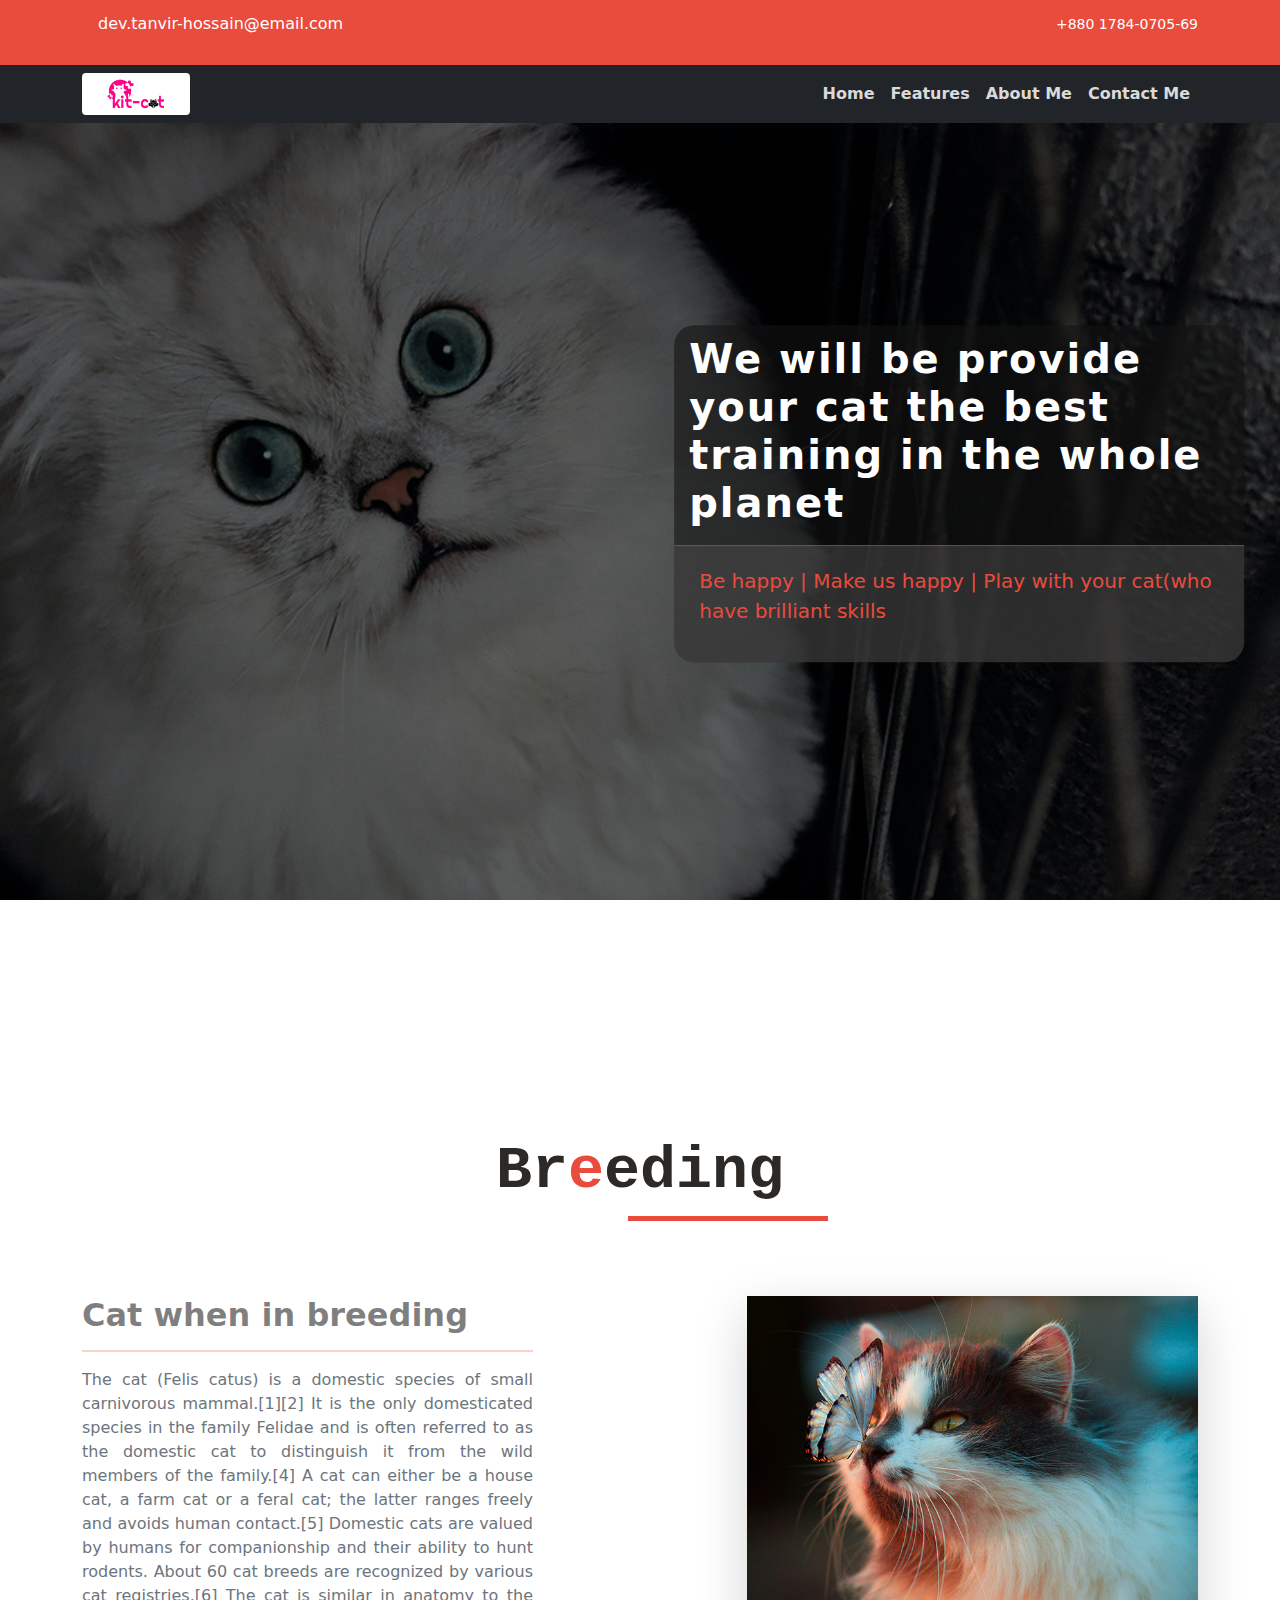
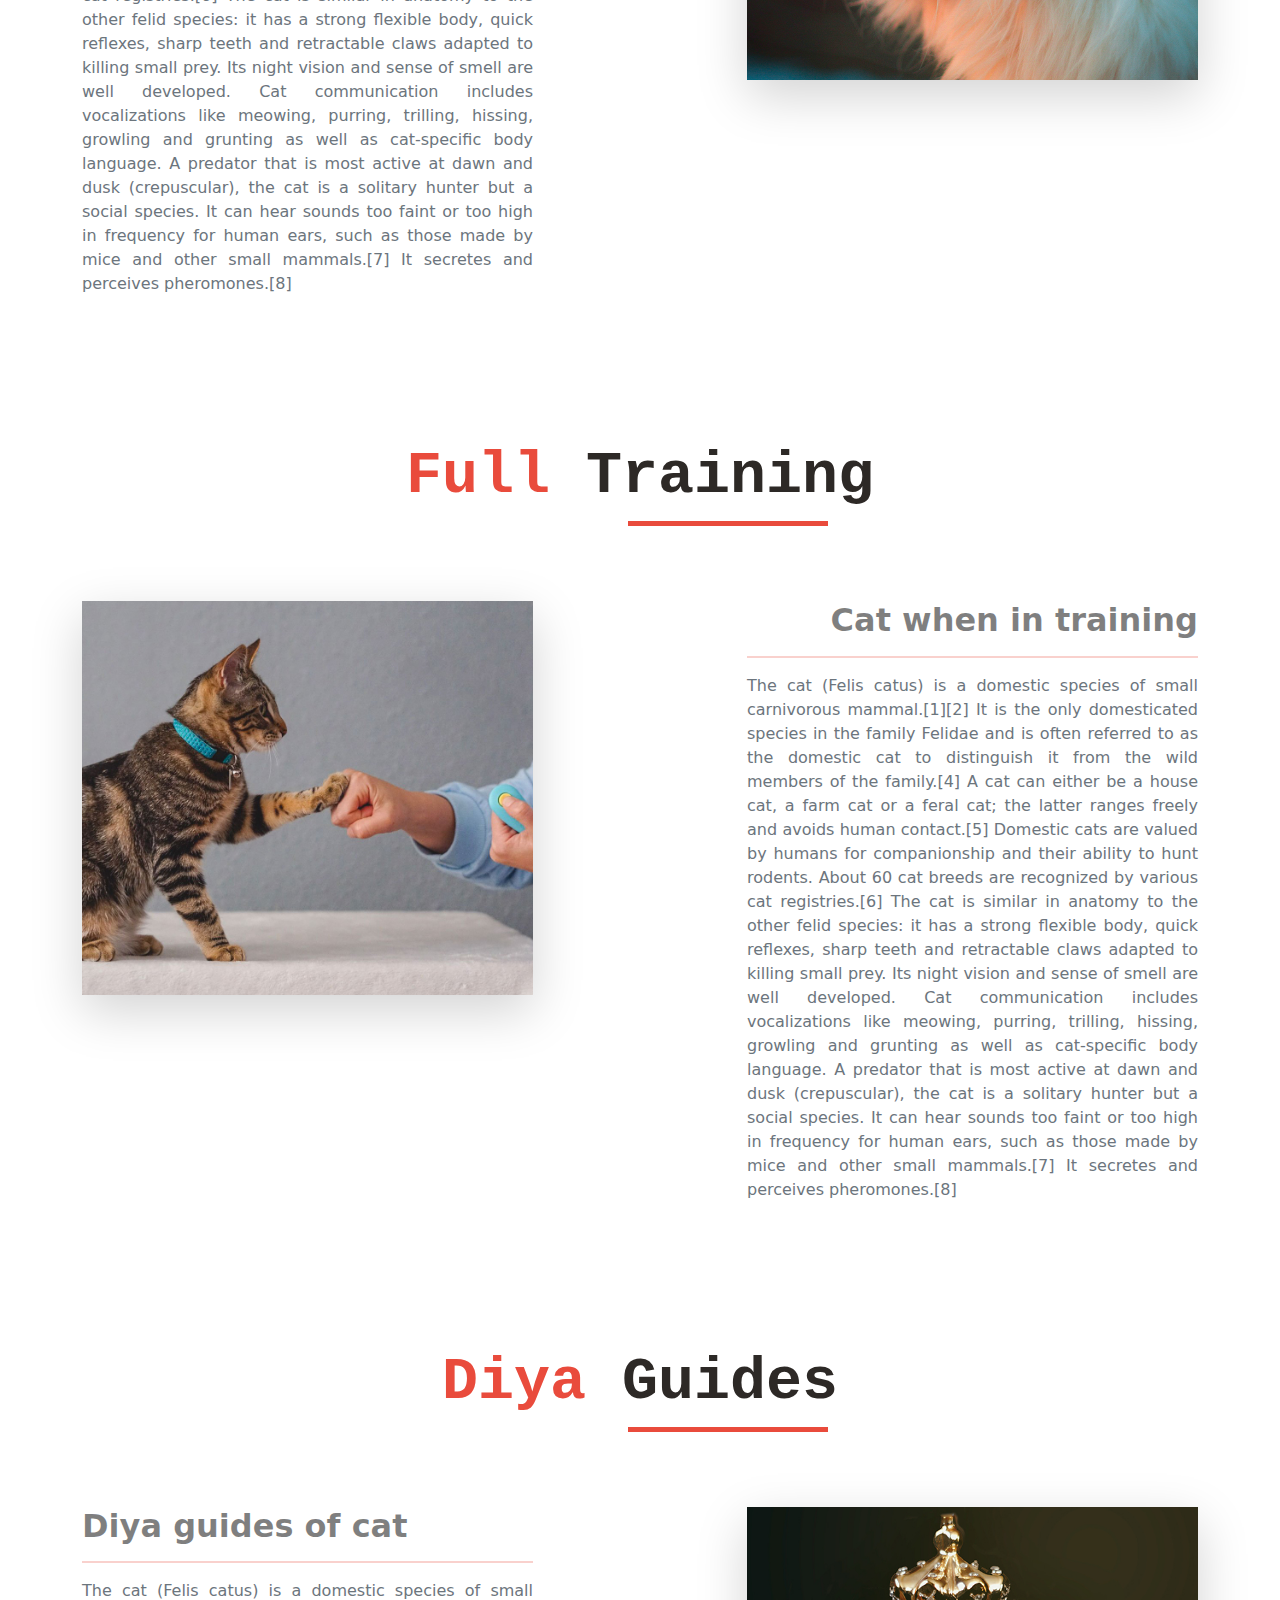
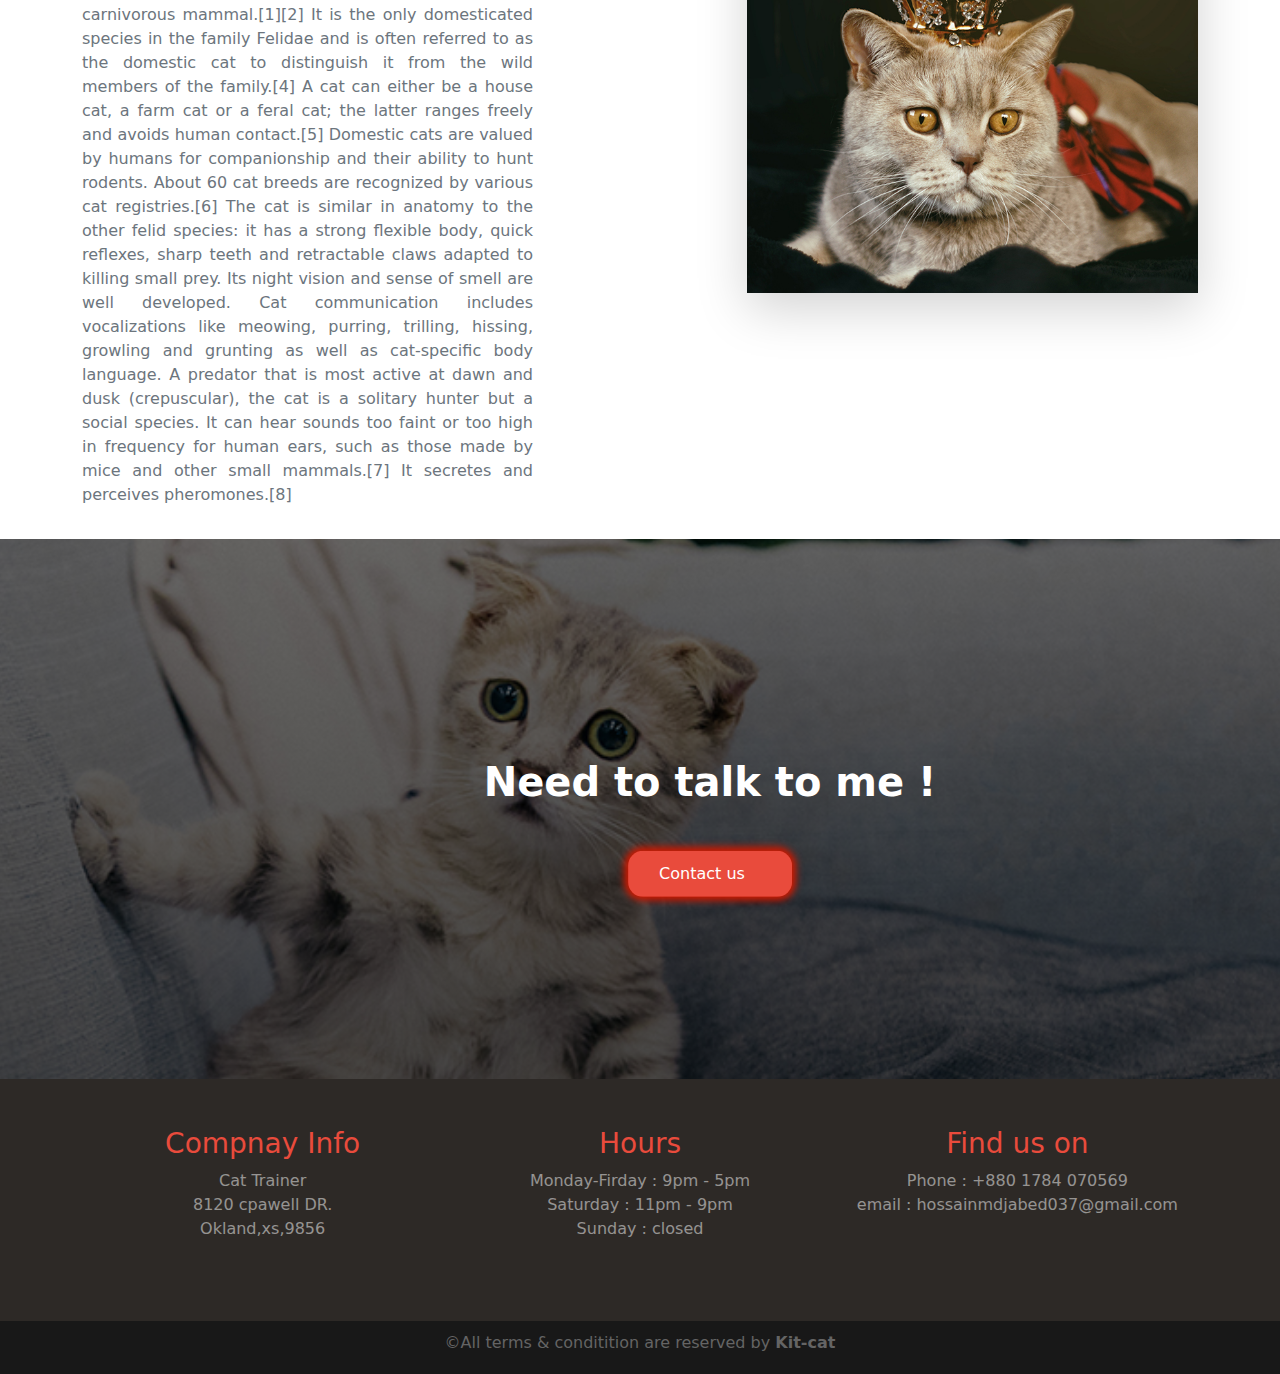
==== index.html @ 7d4f5f68 "first commit" ====
<!DOCTYPE html>
<html lang="en">

<head>
    <meta charset="UTF-8">
    <meta http-equiv="X-UA-Compatible" content="IE=edge">
    <meta name="viewport" content="width=device-width, initial-scale=1.0">
    <title>Kit-cat</title>
    <!------------------------------------------------
        Bootstrap link here 
    ------------------------------------------------>
    <link rel="stylesheet" href="css/bootstrap.min.css">
    <!------------------------------------------------
        Bootstrap link here 
     ------------------------------------------------>
    <!------------------------------------------------
        Font-Awesome link here 
    ------------------------------------------------>
    <link rel="stylesheet" href="https://cdnjs.cloudflare.com/ajax/libs/font-awesome/5.15.2/css/all.min.css"
        integrity="sha512-HK5fgLBL+xu6dm/Ii3z4xhlSUyZgTT9tuc/hSrtw6uzJOvgRr2a9jyxxT1ely+B+xFAmJKVSTbpM/CuL7qxO8w=="
        crossorigin="anonymous" />
    <!------------------------------------------------
        Font-Awesome link here 
     ------------------------------------------------>

    <!------------------------------------------------
        Css/fav-icon link here 
     ------------------------------------------------>
    <link rel="shortcut icon" href="images/icon.svg" type="image/x-icon">
    <link rel="stylesheet" href="style.css">
    <!------------------------------------------------
        Css/fav-icon link here 
        Css/fav-icon link here 
     ------------------------------------------------>
</head>
</head>

<body>
    <!------------------------------------------------
        header start from here
     ------------------------------------------------>
    <header>
        <!-- email and phone  -->
        <div class="email-phone">
            <div class="container">
                <div class="row text-sm-center text-md-start">

                    <div class="email mb-3 text-white col-md-6 col-sm-12">
                        <i class="fas fa-envelope"></i>
                        <samll class="ms-3">dev.tanvir-hossain@email.com</samll>
                    </div>

                    <div class="phone text-white col-md-6 col-sm-12 text-md-end">
                        <i class="fas fa-phone"></i>
                        <small class="ms-3">+880 1784-0705-69</small>
                    </div>

                </div>
            </div>
        </div>
    </header>
    <!-- email and phone  -->

    <!-- navigation section -->
    <section class="navigation">
        <nav class="navbar my-nav-bar navbar-expand-lg bg-dark">
            <div class="container">
                <a class="navbar-brand bg-white px-4 rounded" href="#">
                    <img src="images/icon.png" class="logo" alt="">
                </a>
                <button class="navbar-toggler" type="button" data-bs-toggle="collapse" data-bs-target="#navbarNav"
                    aria-controls="navbarNav" aria-expanded="false" aria-label="Toggle navigation">
                    <span class="">
                        <i class="fa-2x fas fa-bars"></i>
                    </span>
                </button>
                <div class="collapse navbar-collapse my-navbar" id="navbarNav">
                    <ul class="navbar-nav">
                        <li class="nav-item">
                            <a class="nav-link active" aria-current="page" href="#">Home</a>
                        </li>
                        <li class="nav-item">
                            <a class="nav-link active" href="#about-cat">Features</a>
                        </li>
                        <li class="nav-item">
                            <a class="nav-link active" href="#">About Me</a>
                        </li>
                        <li class="nav-item">
                            <a class="nav-link active" href="#contact">Contact Me</a>
                        </li>
                    </ul>
                </div>
            </div>
        </nav>
    </section>
    <!-- navigation section -->

    <!-- header-text-img -->
    <section class="header-text-img">
        <div class="container">
            <div class="row">
                <div class="col-md-6 col-sm-12"></div>
                <div class="col-md-6 col-sm-12 header-text">
                    <h1 class="title">We will be provide your cat the best training in the whole planet</h1>
                    <div class="header-footer">
                        <p><span>Be happy</span> |<span> Make us happy </span>| <span> Play with your cat(who have
                                brilliant skills</span></p>
                    </div>
                </div>
            </div>
        </div>
    </section>
    <!-- header-text-img -->
    <!------------------------------------------------
        header end from here
     ------------------------------------------------>

    <!------------------------------------------------
        main start from here
     ------------------------------------------------>
    <main>
        <section id="about-cat" class="about-cat">
            <div class="container">

                <article class="pt-5">
                    <div class="breeding text-center">
                        <p class="font-monospace">Br<span style="color: #E94B3CFF;">e</span>eding</p>
                    </div>
                    <div class="row my-3">
                        <div class="col-sm-12 col-md-5">
                            <h2 class="breeding-title fw-bolder text-sm-center text-black-50 text-md-start">Cat when in
                                breeding</h2>
                            <hr>
                            <p class="about-cat-text-1 text-muted">The cat (Felis catus) is a domestic species of small
                                carnivorous mammal.[1][2] It is the only domesticated species in the family Felidae and
                                is often referred to as the domestic cat to distinguish it from the wild members of the
                                family.[4] A cat can either be a house cat, a farm cat or a feral cat; the latter ranges
                                freely and avoids human contact.[5] Domestic cats are valued by humans for companionship
                                and their ability to hunt rodents. About 60 cat breeds are recognized by various cat
                                registries.[6]

                                The cat is similar in anatomy to the other felid species: it has a strong flexible body,
                                quick reflexes, sharp teeth and retractable claws adapted to killing small prey. Its
                                night vision and sense of smell are well developed. Cat communication includes
                                vocalizations like meowing, purring, trilling, hissing, growling and grunting as well as
                                cat-specific body language. A predator that is most active at dawn and dusk
                                (crepuscular), the cat is a solitary hunter but a social species. It can hear sounds too
                                faint or too high in frequency for human ears, such as those made by mice and other
                                small mammals.[7] It secretes and perceives pheromones.[8]</p>
                        </div>
                        <div class="col-md-2 col-sm-12"></div>
                        <div class="col-sm-12 col-md-5">
                            <img class="img-fluid w-md-100 shadow-lg" src="images/breeding.jpg" alt="">
                        </div>
                    </div>
                </article>


                <article class="pt-5">
                    <div class="breeding text-center">
                        <p class="font-monospace"><span style="color: #E94B3CFF;">Full</span> Training</p>
                    </div>
                    <div class="row my-3">
                        <div class="col-sm-12 col-md-5">
                            <img class="img-fluid shadow-lg" src="images/training-1.jpg" alt="">
                        </div>
                        <div class="col-md-2 col-sm-12"></div>
                        <div class="col-sm-12 col-md-5">
                            <h2 class="breeding-title-2 fw-bolder text-sm-center text-black-50 text-md-end">Cat when in
                                training</h2>
                            <hr>
                            <p class="about-cat-text text-muted">The cat (Felis catus) is a domestic species of small
                                carnivorous mammal.[1][2] It is the only domesticated species in the family Felidae and
                                is often referred to as the domestic cat to distinguish it from the wild members of the
                                family.[4] A cat can either be a house cat, a farm cat or a feral cat; the latter ranges
                                freely and avoids human contact.[5] Domestic cats are valued by humans for companionship
                                and their ability to hunt rodents. About 60 cat breeds are recognized by various cat
                                registries.[6]

                                The cat is similar in anatomy to the other felid species: it has a strong flexible body,
                                quick reflexes, sharp teeth and retractable claws adapted to killing small prey. Its
                                night vision and sense of smell are well developed. Cat communication includes
                                vocalizations like meowing, purring, trilling, hissing, growling and grunting as well as
                                cat-specific body language. A predator that is most active at dawn and dusk
                                (crepuscular), the cat is a solitary hunter but a social species. It can hear sounds too
                                faint or too high in frequency for human ears, such as those made by mice and other
                                small mammals.[7] It secretes and perceives pheromones.[8]</p>
                        </div>
                    </div>
                </article>

                <article class="pt-5">
                    <div class="breeding text-center">
                        <p class="font-monospace"> <span style="color:#E94B3CFF">Diya</span> Guides</p>
                    </div>
                    <div class="row my-3">
                        <div class="col-sm-12 col-md-5">
                            <h2
                                class="breeding-title fw-bolder text-sm-center text-black-50 text-sm-center text-md-start">
                                Diya guides of cat</h2>
                            <hr>
                            <p class="about-cat-text-1  text-muted">The cat (Felis catus) is a domestic species of small
                                carnivorous mammal.[1][2] It is the only domesticated species in the family Felidae and
                                is often referred to as the domestic cat to distinguish it from the wild members of the
                                family.[4] A cat can either be a house cat, a farm cat or a feral cat; the latter ranges
                                freely and avoids human contact.[5] Domestic cats are valued by humans for companionship
                                and their ability to hunt rodents. About 60 cat breeds are recognized by various cat
                                registries.[6]

                                The cat is similar in anatomy to the other felid species: it has a strong flexible body,
                                quick reflexes, sharp teeth and retractable claws adapted to killing small prey. Its
                                night vision and sense of smell are well developed. Cat communication includes
                                vocalizations like meowing, purring, trilling, hissing, growling and grunting as well as
                                cat-specific body language. A predator that is most active at dawn and dusk
                                (crepuscular), the cat is a solitary hunter but a social species. It can hear sounds too
                                faint or too high in frequency for human ears, such as those made by mice and other
                                small mammals.[7] It secretes and perceives pheromones.[8]</p>
                        </div>
                        <div class="col-md-2 col-sm-12"></div>
                        <div class="col-sm-12 col-md-5">
                            <img class="img-fluid shadow-lg" src="images/guids.jpg" alt="">
                        </div>
                    </div>
                </article>
            </div>
        </section>

        <section id="contact" class="contact">
            <div class="container contact-details d-flex justify-content-center align-items-center">
                <div>
                    <h1 class="fw-bold text-white contact-title">Need to talk to me !</h1>
                    <button class="btn my-btn">Contact us <i class="ms-3 fas fa-chevron-right"></i> </button>
                </div>
            </div>
        </section>
    </main>
    <!------------------------------------------------
        main end from here
     ------------------------------------------------>

    <!------------------------------------------------
        footer start from here
     ------------------------------------------------>
    <footer>
        <div class="footer-text p-5">
            <div class="container">
                <div class="row row-cols-1 row-cols-lg-3 row-cols-md-2 g-2 g-lg-3">
                    <div class="col text-center">
                        <h3 class="fw-500 company-title">Compnay Info</h3>
                        <p class="mb-0 text-white-50">Cat Trainer</p>
                        <p class="mb-0 text-white-50">8120 cpawell DR.</p>
                        <p class="text-white-50">Okland,xs,9856</p>
                    </div>
                    <div class="col text-center">
                        <h3 class="fw-500 company-title">Hours</h3>
                        <p class="mb-0 text-white-50">Monday-Firday : 9pm - 5pm</p>
                        <p class="mb-0 text-white-50">Saturday : 11pm - 9pm</p>
                        <p class="text-white-50">Sunday : closed</p>
                    </div>
                    <div class="col text-center">
                        <h3 class="fw-500 company-title">Find us on</h3>
                        <p class="mb-0 text-white-50">Phone : +880 1784 070569</p>
                        <p class="mb-0 text-white-50">email : hossainmdjabed037@gmail.com</p>
                        <p class="text-white-50 mt-3">
                            <a target="_blank" href="https://www.facebook.com/mdtanvir037"><i
                                    class="fab fa-facebook cursor-pointer fa-2x ms-3"></i></a>
                            <a target="_blank" href="https://www.instgram.com/mdtanvir037"><i
                                    class="fab fa-instagram fa-2x ms-3"></i></a>
                            <a target="_blank" href="https://www.linkedin.com/feed/"><i
                                    class="fab fa-linkedin fa-2x ms-3"></i></a>
                            <a target="_blank" href="https://www.youtube.com"><i
                                    class="fab fa-youtube fa-2x ms-3"></i></a>
                        </p>
                    </div>
                </div>
            </div>
        </div>

        <div class="copyright">
            <p>&copy;All terms & conditition are reserved by <strong>Kit-cat</strong></p>
        </div>
    </footer>
    <!------------------------------------------------
        footer end from here
     ------------------------------------------------>


    <!------------------------------------------------
        Js bundle link here 
     ------------------------------------------------>
    <script src="js/bootstrap.bundle.min.js"></script>
    <!------------------------------------------------
        Js bundle link here 
     ------------------------------------------------>
</body>

</html>
---- style.css ----
html {
    scroll-behavior: smooth;
}
hr
{
    border: 1px solid #E94B3CFF;
}

/* header start */
.header-text-img {
    background-image: linear-gradient(rgba(0, 0, 0, 0.6), rgba(0, 0, 0, 0.6)),
        url(images/header-2.jpg);
    background-position: center;
    background-size: cover;
    height: 100vh;
    width: 100%;
    background-repeat: no-repeat;
    background-attachment: fixed;
}

.header-text {
    background: #13121296;
    padding: 0px;
    border-radius: 20px;
    position: relative;
    top: 50%;
    left: 50%;
    transform: translate(-94%, 60%);
}

.header-text h1 {
    letter-spacing: 2px;
    font-weight: bolder;
    padding: 10px 15px;
    color: white;
}

.header-text p {
    color: #E94B3CFF;
    font-size: 20px;
}

.header-footer {
    background-color: #4e4c4c82;
    position: relative;
    border-bottom-left-radius: 20px;
    border-bottom-right-radius: 20px;
    border-top: 1px solid #E94B3CFF;
    padding: 20px 25px;
}

.email-phone {
    background-color: #E94B3CFF;
    padding: 10px;
}

.email-phone i {
    font-size: 19px;
    vertical-align: middle;
}

.logo {
    width: 60px;
    height: 32px;
}
.navigation
{
    position: sticky;
    top: 0;
    z-index: 2;
}
.my-navbar
{
    flex-grow: 0 !important;
}

.nav-link {
    font-size: 16px;
    color: #dadada;
    font-weight: bold;
}

.nav-link:hover {
    text-decoration: underline;
    transition: .4s;
    color: #ffffff;
}

.navbar-toggler span {
    outline: none;
    border: none;
}

.navbar-toggler:focus {
    outline: none;
    box-shadow: 0 0px 4px 4px #E94B3CFF;
}

.fas.fa-bars {
    color: white;
}

/* header end */

/* about cat start*/
.breeding {
    width: 0px;
    position: relative;
    margin: 55px auto 80px;
    width: auto;
}

.breeding p {
    color: #2D2926FF;
    font-size: 60px;
    font-family: rubik;
    font-weight: 800;
}

.breeding p::after {
    content: "";
    display: block;
    width: 200px;
    height: 5px;
    background-color: #E94B3CFF;
    position: absolute;
    left: 546px;
}

.about-cat-text,
.about-cat-text-1 {
    text-align: justify;
}
/* about cat end */

/* contact section start from here */
.contact
{
    background: linear-gradient(rgba(0, 0, 0, 0.6), rgba(0, 0, 0, 0.7)), url(images/talk-1.jpg);
    background-position: center;
    background-repeat: no-repeat;
    background-size: cover;
    /* background-attachment: fixed; */
    height: 60vh;
    width: 100%;
}
.contact-details
{
    top: 50%;
    left: 50%;
    position: relative;
    transform: translate(-50%, -50%);
}
.my-btn
{
    top: 50%;
    left: 50%;
    position: relative;
    transform: translate(-50%, 80%);
    background-color: #E94B3CFF;
    padding: 10px 30px !important;
    color: white;
    font-weight: 500;
    box-shadow: 0px 0px 7px 4px rgb(204 25 0) !important;
    border-radius: 15px;
}
}
}
.my-btn:hover{
    color: white;
}
/* contact section end from here */

/* footer section start from here */
footer
{
    background: #2D2926FF;
}
.company-title
{
    color: #E94B3CFF;
}
footer p a
{
    color: #646464;
    cursor: pointer;
}
footer p a:hover
{
    color: #646464;
}
.copyright{
    padding: 10px 10px 3px;
    background-color: #181818;
}
.copyright p
{
    text-align: center;
    color: #646464;
}
/* footer section end from here */


@media only screen and (max-width:688px) {
    /* header start */
    .header-text-img {
        background-image: linear-gradient(rgba(0, 0, 0, 0.6), rgba(0, 0, 0, 0.6)),
            url(images/header-2.jpg);
        background-position: center;
        background-size: cover;
        height: 100vh;
        background-repeat: no-repeat;
        background-attachment: fixed;
    }

    .breeding p::after {
        content: "";
        display: block;
        width: 200px;
        height: 5px;
        background-color: #E94B3CFF;
        position: absolute;
        left: 0px;
    }

    .header-text {
        background: #13121296;
        border-radius: 26px;
        position: relative;
        transform: translate(-50%, 100%);
    }

    .header-text h1 {
        font-weight: 500;
        padding: 23px 20px;
        color: white;
        font-size: 18px;
    }

    .header-text p {
        color: #E94B3CFF;
        font-size: 18px;
    }

    .header-footer {
        background-color: #4e4c4c82;
        position: relative;
        border-bottom-left-radius: 10px;
        border-bottom-right-radius: 10px;
        border-top: 1px solid #E94B3CFF;
        padding: 10px 12px;
    }
    /* header end */

    /* about cat breeding and training */
    .breeding-title-2 {
        text-align: center;
        margin-top: 30px;
    }

    .breeding-title {
        text-align: center;
    }

    .about-cat-text-1 {
        margin-bottom: 42px !important;
    }

    /* about cat breeding and training */

}

/* about cat */

@media only screen and (max-width: 992px) {
    .about-cat-text,
    .about-cat-text-1 
    {
        text-align: justify;
        height: 248px;
        overflow: scroll;
        margin: 0;
    }
}
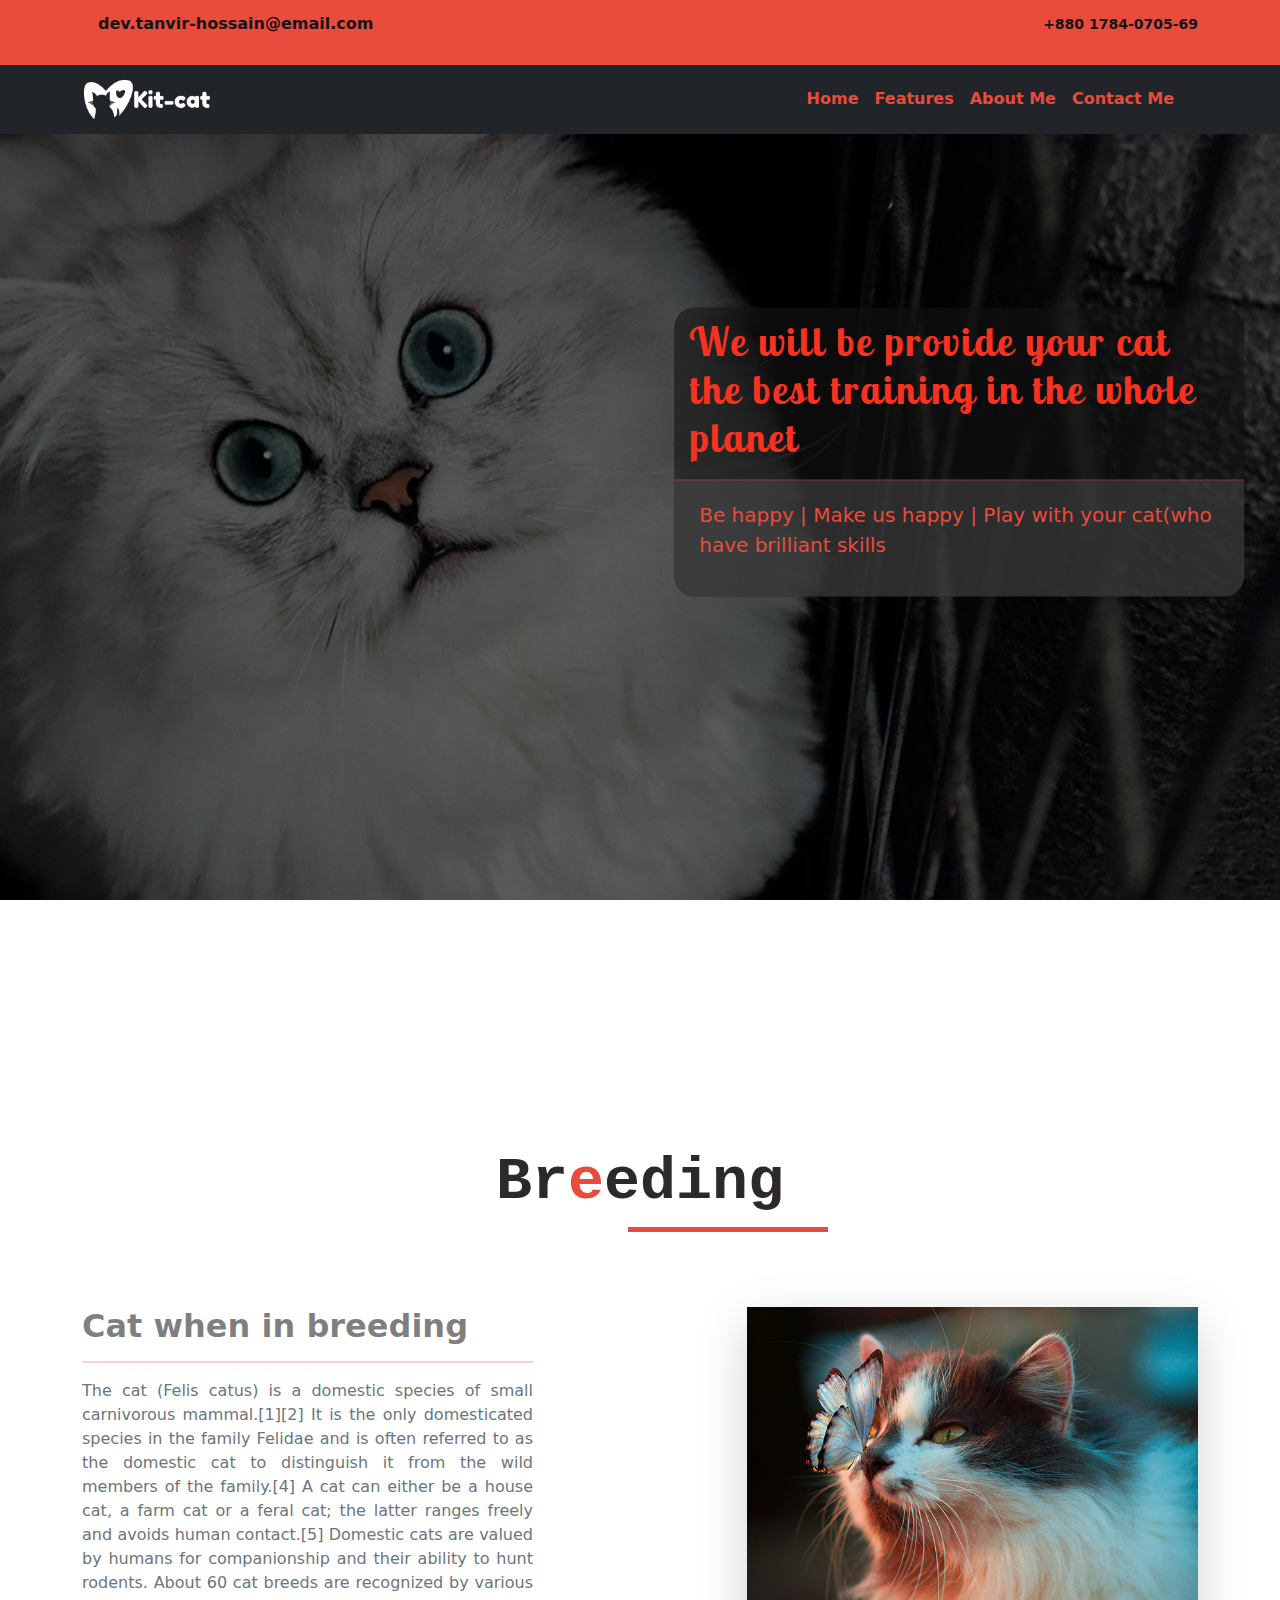
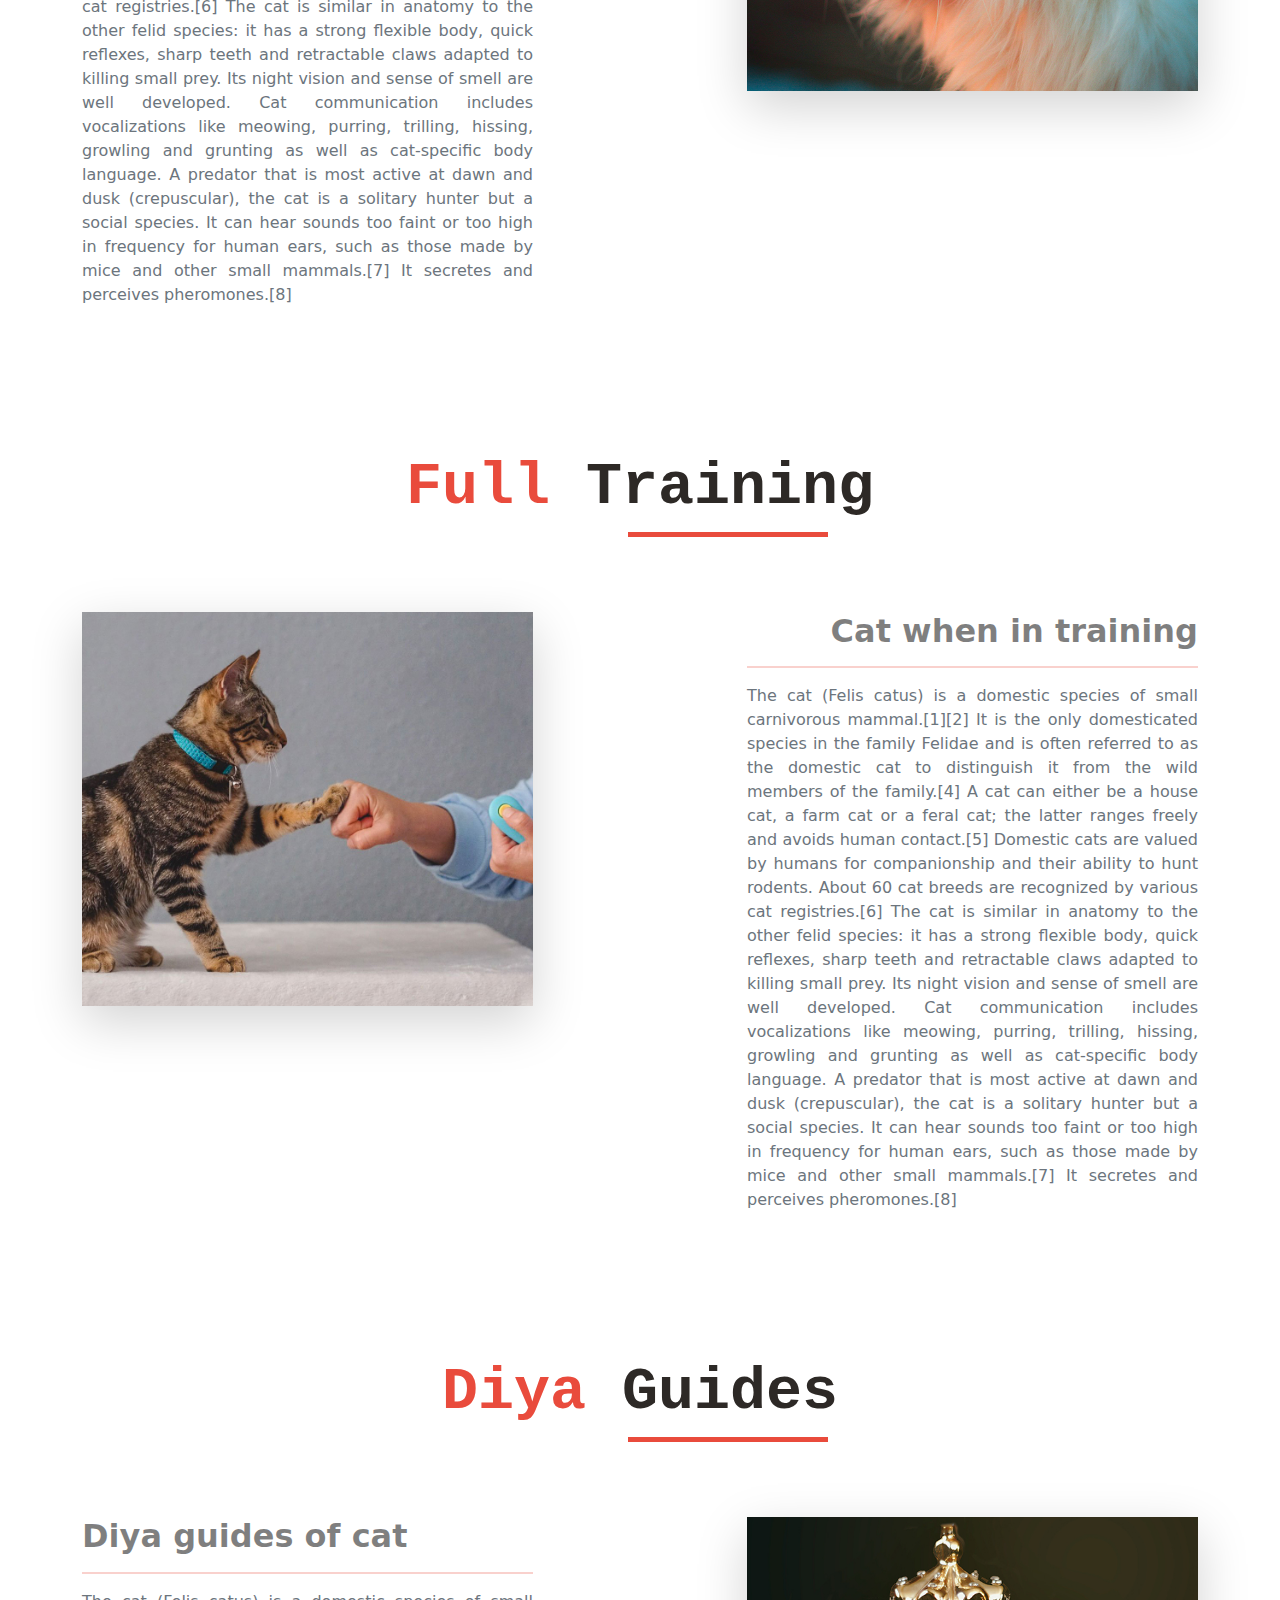
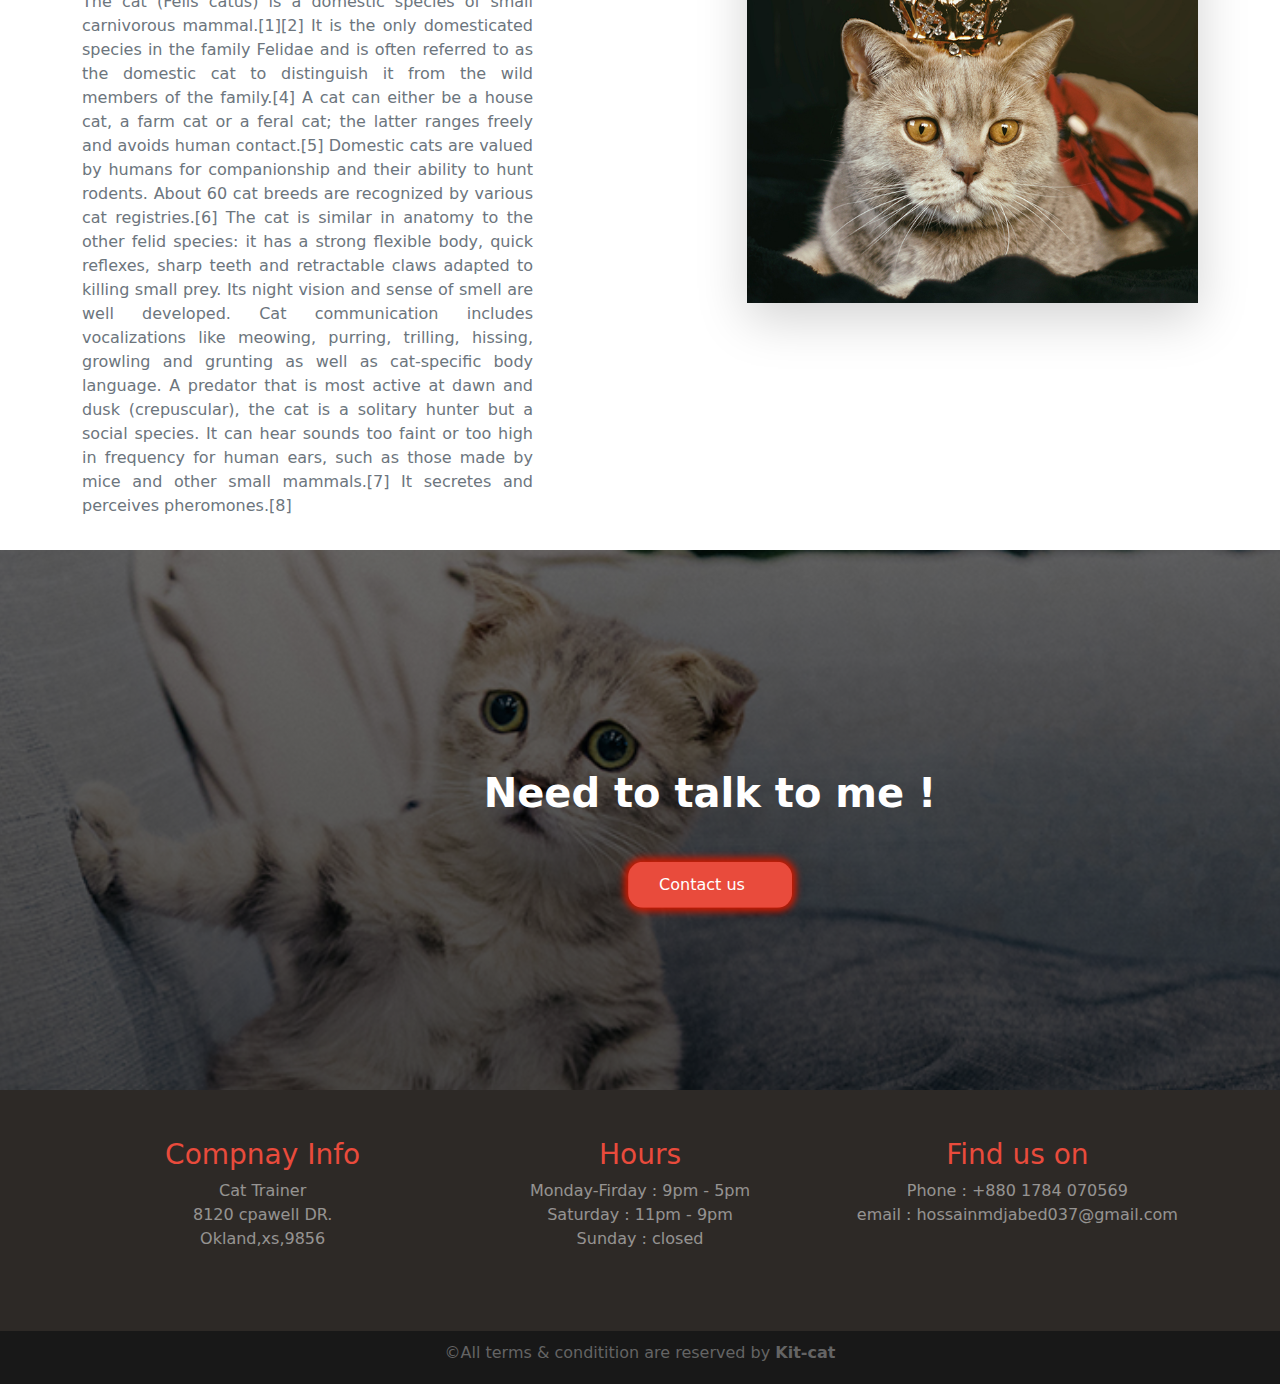
==== commit 1d7d7d35: "complete the whole website" ====
--- a/index.html
+++ b/index.html
@@ -30,7 +30,6 @@
     <link rel="stylesheet" href="style.css">
     <!------------------------------------------------
         Css/fav-icon link here 
-        Css/fav-icon link here 
      ------------------------------------------------>
 </head>
 </head>
@@ -45,12 +44,12 @@
             <div class="container">
                 <div class="row text-sm-center text-md-start">
 
-                    <div class="email mb-3 text-white col-md-6 col-sm-12">
+                    <div class="email mb-3 col-md-6 col-sm-12">
                         <i class="fas fa-envelope"></i>
                         <samll class="ms-3">dev.tanvir-hossain@email.com</samll>
                     </div>
 
-                    <div class="phone text-white col-md-6 col-sm-12 text-md-end">
+                    <div class="phone col-md-6 col-sm-12 text-md-end">
                         <i class="fas fa-phone"></i>
                         <small class="ms-3">+880 1784-0705-69</small>
                     </div>
@@ -65,7 +64,7 @@
     <section class="navigation">
         <nav class="navbar my-nav-bar navbar-expand-lg bg-dark">
             <div class="container">
-                <a class="navbar-brand bg-white px-4 rounded" href="#">
+                <a class="navbar-brand" href="#">
                     <img src="images/icon.png" class="logo" alt="">
                 </a>
                 <button class="navbar-toggler" type="button" data-bs-toggle="collapse" data-bs-target="#navbarNav"
@@ -83,10 +82,13 @@
                             <a class="nav-link active" href="#about-cat">Features</a>
                         </li>
                         <li class="nav-item">
-                            <a class="nav-link active" href="#">About Me</a>
-                        </li>
-                        <li class="nav-item">
-                            <a class="nav-link active" href="#contact">Contact Me</a>
+                            <a class="nav-link active" href="about-me/index.html">About Me</a>
+                        </li>
+                        <li class="nav-item">
+                            <a class="nav-link active" href="contact file/index.html">Contact Me</a>
+                        </li>
+                        <li class="nav-item">
+                            <a href="" class="nav-link active my-search"><i class="fas fa-search"></i></a>
                         </li>
                     </ul>
                 </div>
@@ -110,7 +112,6 @@
             </div>
         </div>
     </section>
-    <!-- header-text-img -->
     <!------------------------------------------------
         header end from here
      ------------------------------------------------>
@@ -229,7 +230,7 @@
             <div class="container contact-details d-flex justify-content-center align-items-center">
                 <div>
                     <h1 class="fw-bold text-white contact-title">Need to talk to me !</h1>
-                    <button class="btn my-btn">Contact us <i class="ms-3 fas fa-chevron-right"></i> </button>
+                    <a href="contact file/index.html" class="btn my-btn">Contact us <i class="ms-3 fas fa-chevron-right"></i> </a>
                 </div>
             </div>
         </section>
@@ -245,19 +246,19 @@
         <div class="footer-text p-5">
             <div class="container">
                 <div class="row row-cols-1 row-cols-lg-3 row-cols-md-2 g-2 g-lg-3">
-                    <div class="col text-center">
+                    <div class="col text-md-center">
                         <h3 class="fw-500 company-title">Compnay Info</h3>
                         <p class="mb-0 text-white-50">Cat Trainer</p>
                         <p class="mb-0 text-white-50">8120 cpawell DR.</p>
                         <p class="text-white-50">Okland,xs,9856</p>
                     </div>
-                    <div class="col text-center">
+                    <div class="col text-md-center">
                         <h3 class="fw-500 company-title">Hours</h3>
                         <p class="mb-0 text-white-50">Monday-Firday : 9pm - 5pm</p>
                         <p class="mb-0 text-white-50">Saturday : 11pm - 9pm</p>
                         <p class="text-white-50">Sunday : closed</p>
                     </div>
-                    <div class="col text-center">
+                    <div class="col text-md-center">
                         <h3 class="fw-500 company-title">Find us on</h3>
                         <p class="mb-0 text-white-50">Phone : +880 1784 070569</p>
                         <p class="mb-0 text-white-50">email : hossainmdjabed037@gmail.com</p>
--- a/style.css
+++ b/style.css
@@ -1,3 +1,6 @@
+/* font collections  */
+@import url('https://fonts.googleapis.com/css2?family=Lobster+Two&display=swap');
+/* font collections  */
 html {
     scroll-behavior: smooth;
 }
@@ -5,7 +8,6 @@
 {
     border: 1px solid #E94B3CFF;
 }
-
 /* header start */
 .header-text-img {
     background-image: linear-gradient(rgba(0, 0, 0, 0.6), rgba(0, 0, 0, 0.6)),
@@ -33,6 +35,9 @@
     font-weight: bolder;
     padding: 10px 15px;
     color: white;
+    font-family: 'Lobster Two', cursive;
+    font-weight: 700;
+    color: #f83220;
 }
 
 .header-text p {
@@ -55,13 +60,19 @@
 }
 
 .email-phone i {
+    color: #080808;
     font-size: 19px;
     vertical-align: middle;
 }
+.email, .phone > small
+{
+    color: #141414;
+    font-weight: bold;
+}
 
 .logo {
-    width: 60px;
-    height: 32px;
+    width: 130px;
+    height: 43px;
 }
 .navigation
 {
@@ -69,21 +80,19 @@
     top: 0;
     z-index: 2;
 }
+.my-search, .nav-link{
+    color: #E94B3CFF !important;
+    font-size: 16px;
+    font-weight: bold;
+}
 .my-navbar
 {
     flex-grow: 0 !important;
 }
-
-.nav-link {
-    font-size: 16px;
-    color: #dadada;
-    font-weight: bold;
-}
-
 .nav-link:hover {
     text-decoration: underline;
     transition: .4s;
-    color: #ffffff;
+    color: #f83220;
 }
 
 .navbar-toggler span {
@@ -163,8 +172,6 @@
     font-weight: 500;
     box-shadow: 0px 0px 7px 4px rgb(204 25 0) !important;
     border-radius: 15px;
-}
-}
 }
 .my-btn:hover{
     color: white;
